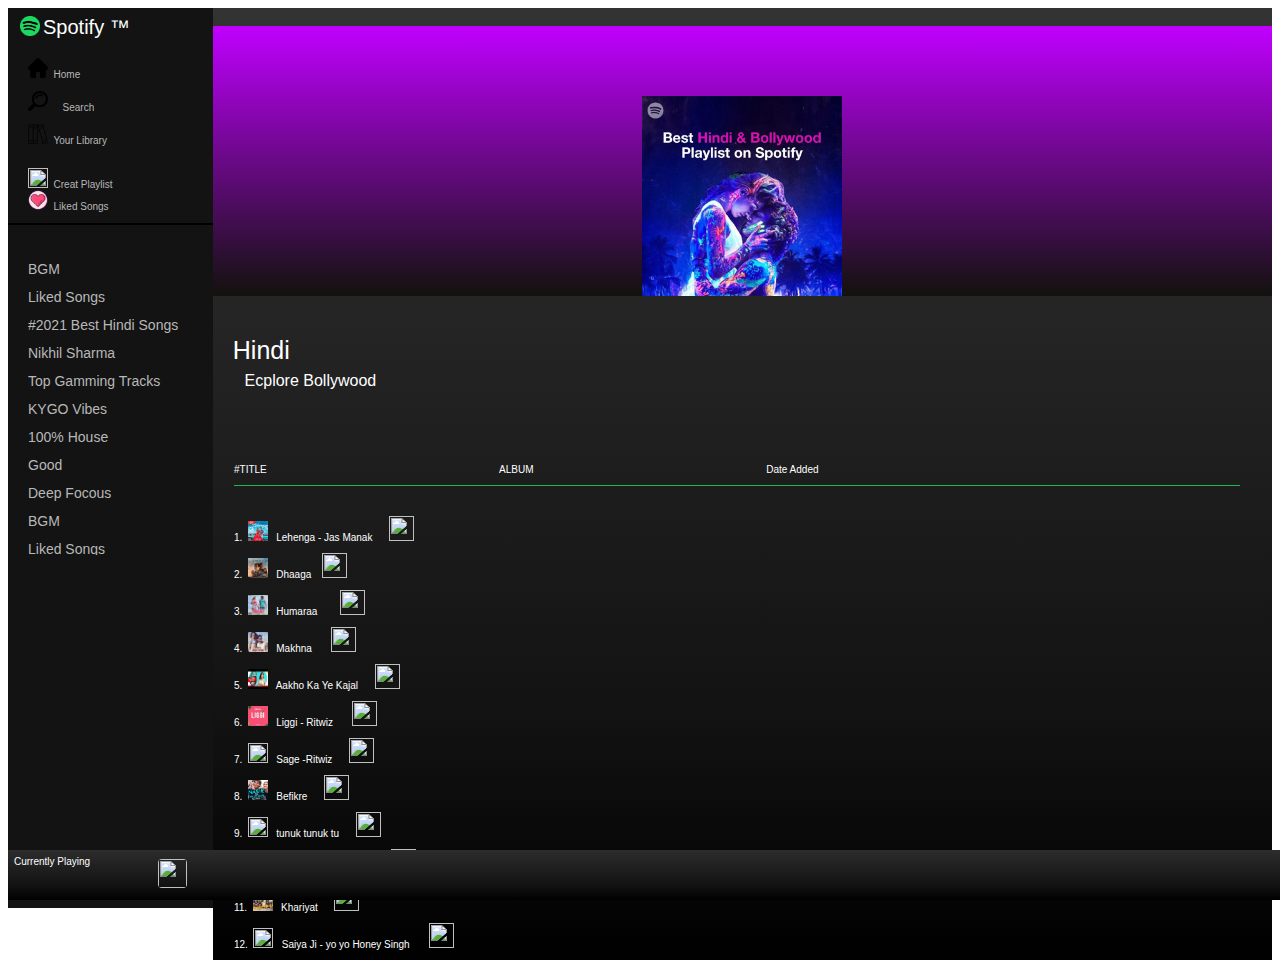
==== hindi.html @ 4a69138f "Add files via upload" ====
<html>
  <head>
    <title>Nikhil Spotify Search</title>
    <link rel="stylesheet" href="hindi.css" />
  </head>
  <body>
    <div class="navigation">
      <div class="logo">
        <img id="spot_logo" height="45px" width="45px" src="circle-cropped.png" />
      </div>
      <div class="heading">Spotify &#8482;</div>
      <div class="nav_content1">
       <img height="20px" width="20px" src="home.png" /><a href="index.html" id="home">&nbsp Home</a><br /><br />
        <img height="20px" width="20px" src="magnifier.png" /><a href="search.html" id="search_btn" >&nbsp Search</a><br /><br />
        <img height="20px" width="20px" src="books.png" /><a href="lib.html" id="lib_btn" >&nbsp Your Library</a><br /><br /><br />
        <img height="20px" width="20px" src="plus.png" /><a href="file.html">&nbsp Creat Playlist</a><br />
        <img height="20px" width="20px" src="love.png" /><a href="file.html">&nbsp Liked Songs</a><br /><br />
      </div>
      <div class="horicontal_line"></div>
      <div class="nav_content2">
        <a >BGM</a><br />
        <a >Liked Songs</a><br />
        <a >#2021 Best Hindi Songs</a><br />
        <a >Nikhil Sharma</a><br />
        <a >Top Gamming Tracks</a><br />
        <a >KYGO Vibes</a><br />
        <a >100% House</a><br />
        <a >Good</a><br />
        <a >Deep Focous</a><br />
        <a >BGM</a><br />
        <a >Liked Songs</a><br />
        <a >#2021 Best Hindi Songs</a><br />
        <a >Nikhil Sharma</a><br />
        <a >Top Gamming Tracks</a><br />
        <a >KYGO Vibes</a><br />
        <a >100% House</a><br />
        <a >Good</a><br />
        <a >Deep Focous</a><br />
      </div>
      <br /><br />
    </div>
    <div class="main_body">
      <br><div class="search_babkground"><center><img id="search_babkground_image" src="hindilogo.jpg"></center></div>
      <div class="home_hed">
        Hindi
      </div>
      <div class="sub_title">
       Ecplore Bollywood
      </div>
      <div class="songs">
        <div class="songs_hed">
          <img id="playbtn" >
           <img  id="stopbtn">
        </div>
          <div class="songs_playbody">
           #TITLE &emsp; &emsp; &emsp; &emsp; &emsp; &emsp; &emsp; &emsp; &emsp; &emsp; &emsp; &emsp;  &emsp; &emsp; &emsp; &emsp; &emsp; &emsp;
           ALBUM  &emsp; &emsp; &emsp; &emsp; &emsp; &emsp; &emsp; &emsp; &emsp; &emsp; &emsp; &emsp;  &emsp; &emsp; &emsp; &emsp; &emsp; &emsp;
           Date Added &emsp; &emsp; &emsp; &emsp; &emsp; &emsp; &emsp;&emsp; &emsp; &emsp; &emsp;&emsp; &emsp; &emsp; &emsp;
           
           <div class="line3"></div>
           <div class="songs_play">
             <br>
           1.&nbsp; <img  height="35px" width="35px" id="song_imglist" src="lehenga.jpg"> &nbsp; <a  id="s1">Lehenga - Jas Manak</a>&nbsp &nbsp&nbsp &nbsp<img  height="25px" width="25px" id="stop1" src="pausee.png"><span id="plai1" ></span><audio id="s11" src="lehenga.mp3" type="audip/mp3" ></audio><br> 
           2.&nbsp; <img  height="35px" width="35px" id="song_imglist" src="dhaaaga.jpg"> &nbsp;  <a  id="s2">Dhaaga </a> &nbsp &nbsp<img  height="25px" width="25px" id="stop2" src="pausee.png">&nbsp; &nbsp;&nbsp;&nbsp;<span id="plai2"></span><audio id="s22" src="dhaaga.mp3" type="audip/mp3" ></audio><br>
           3.&nbsp; <img  height="35px" width="35px" id="song_imglist" src="humraa.jpg"> &nbsp;  <a  id="s3">Humaraa</a> &nbsp &nbsp &nbsp &nbsp<img  height="25px" width="25px" id="stop3" src="pausee.png">&nbsp; &nbsp;&nbsp;&nbsp;<span id="plai3" ></span><audio id="s33" src="humraa.mp3" type="audip/mp3"></audio><br>
           4.&nbsp; <img  height="35px" width="35px" id="song_imglist" src="makhna.jpg"> &nbsp;  <a  id="s4">Makhna</a>&nbsp &nbsp &nbsp &nbsp<img  height="25px" width="25px" id="stop4" src="pausee.png">&nbsp; &nbsp;&nbsp;&nbsp;<span id="plai4" ></span><audio id="s44" src="makhna.mp3" type="audip/mp3"></audio><br>
           5.&nbsp; <img  height="35px" width="35px" id="song_imglist" src="aakhokayekajal.jpg"> &nbsp;  <a  id="s5">Aakho Ka Ye Kajal</a>&nbsp &nbsp&nbsp &nbsp<img  height="25px" width="25px" id="stop5" src="pausee.png">&nbsp; &nbsp;&nbsp;&nbsp;<span id="plai5" ></span><audio id="s55" src="aakho ka ye kajal.mp3" type="audip/mp3"></audio><br>
           6.&nbsp; <img  height="35px" width="35px" id="song_imglist" src="liggi.jpg"> &nbsp;  <a  id="s6">Liggi - Ritwiz</a>&nbsp &nbsp &nbsp &nbsp<img  height="25px" width="25px" id="stop6" src="pausee.png">&nbsp; &nbsp;&nbsp;&nbsp;<span id="plai6" ></span><audio id="s66" src="liggi.mp3" type="audip/mp3"></audio><br>
           7.&nbsp; <img  height="35px" width="35px" id="song_imglist" src="sage.jpg"> &nbsp;  <a  id="s7">Sage -Ritwiz</a>&nbsp &nbsp&nbsp &nbsp<img  height="25px" width="25px" id="stop7" src="pausee.png">&nbsp; &nbsp;&nbsp;&nbsp;<span id="plai7" ></span><audio id="s77" src="sage.mp3" type="audip/mp3"></audio><br>
           8.&nbsp; <img  height="35px" width="35px" id="song_imglist" src="befikre.jpg"> &nbsp;  <a id="s8">Befikre</a>&nbsp &nbsp&nbsp &nbsp<img  height="25px" width="25px" id="stop8" src="pausee.png">&nbsp; &nbsp;&nbsp;&nbsp;<span id="plai8" ></span><audio id="s88" src="befikre.mp3" type="audip/mp3" ></audio><br>
           9.&nbsp; <img  height="35px" width="35px" id="song_imglist" src="tunuk tunuk.jpg"> &nbsp;  <a id="s9">tunuk tunuk tu</a>&nbsp &nbsp&nbsp &nbsp<img  height="25px" width="25px" id="stop9" src="pausee.png">&nbsp; &nbsp;&nbsp;&nbsp;<span id="plai9" ></span><audio id="s99" src="tunuk tunuk.mp3" type="audip/mp3" ></audio><br>
           10.&nbsp; <img  height="35px" width="35px" id="song_imglist" src="tujsenaraaz.jpg"> &nbsp; <a  id="s10">Tujse Naraaz Jindigi </a>&nbsp &nbsp&nbsp &nbsp<img  height="25px" width="25px" id="stop10" src="pausee.png">&nbsp; &nbsp;&nbsp;&nbsp;<span id="plai10" ></span><audio id="s100" src="tujse naraaz.mp3" type="audip/mp3" ></audio><br>
           11.&nbsp; <img  height="35px" width="35px" id="song_imglist" src="khariyat.jpg"> &nbsp; <a  id="s11">Khariyat</a>&nbsp &nbsp&nbsp &nbsp<img  height="25px" width="25px" id="stop11" src="pausee.png"> &nbsp; &nbsp;&nbsp;&nbsp;<span id="plai11" ></span><audio id="s111" src="khariyat.mp3" type="audip/mp3" ></audio><br>
           12.&nbsp; <img  height="35px" width="35px" id="song_imglist" src="saiyaji.jpg"> &nbsp; <a  id="s12" >Saiya Ji - yo yo Honey Singh</a> &nbsp &nbsp&nbsp &nbsp<img  height="25px" width="25px" id="stop12" src="pausee.png">&nbsp; &nbsp;&nbsp;&nbsp;<span id="plai12" ></span><audio id="s112" src="saiyaji.mp3" type="audip/mp3" ></audio><br>
          </div>
          </div>
        </div>
      </div>
    </div>
    <div class="bottom_bar">
     <div class="bottom_body">
       <div id="bottom_hed">
         Currently Playing<br>
       </div>
       <span class="current_name" id="live_name"></span>
       <img id="current_song_image" height="50px" width="50px" src="spotify.png" >
     </div>
    </div>
  </body>
  <script src="hindi.js"></script>
</html>
---- hindi.css ----
@media only screen 
        and (min-width :1370px)  {

.navigation a:hover
{
    color: rgb(255, 255, 255);
}
.navigation
{ 

  background-color: rgb(26, 26, 26);
  width: 18%;
  position: fixed;
  height: 100%;
}
.navigation a{
  color: rgb(184, 184, 184);
  text-decoration: none;
}
.navigation a:hover,.nav_content2 a:hover
{
    color: rgb(255, 255, 255);
}
.heading
{
    font-size: 40px;
    color: white;
    margin-top: -45px;
    margin-left: 70px;
    font-family: 'Franklin Gothic Medium', 'Arial Narrow', Arial, sans-serif;
}
.line
{
    border-left: 4px solid black;;
    height: 100%;
    position: absolute;
    left: 100%;
    top: 1%;
}
.nav_content1
{
    font-family: 'Gill Sans', 'Gill Sans MT', Calibri, 'Trebuchet MS', sans-serif;
    font-size: 15px;
    margin-top: 24px;
    margin-left: 25px;
}
.horicontal_line
{
    border-top: 2px solid black;
    width: 100%;
}
.nav_content2 
{
    line-height: 2em;
    margin-top: 30px;
    margin-left: 20px;
    color: rgb(156, 156, 156);
    font-family: 'Franklin Gothic Medium', 'Arial Narrow', Arial, sans-serif;
    font-size: 14px;
    overflow-y: scroll;
    width: 90%;
    height: 300px;
}
::-webkit-scrollbar {
width: 10px;
height: 10px;
}
::-webkit-scrollbar-track {
/* box-shadow: inset 0 0 10px rgb(129, 129, 129); */
border-radius: 10px;
}

::-webkit-scrollbar-thumb {
border-radius: 10px;
background: rgb(177, 177, 177); 
box-shadow: inset 0 0 6px rgba(0,0,0,0.5); 
}

::-webkit-scrollbar-thumb:hover {
background: #292929;
}
.main_body
{
    background-image: linear-gradient(to bottom, #333333, #282828, #1d1d1d, #121212, #000000);
    margin-left: 18.15%;
    align-items: center;
    float: center;
    height: fit-conte;
    top: 90%;
}
.upgrade
{
    font-family: 'Gill Sans', 'Gill Sans MT', Calibri, 'Trebuchet MS', sans-serif;
    font-size: 18;
    margin-left: 10px;
    color: #1DB954
}
.logo
{
    margin-left: 6%;
    margin-top: 4%;
}
.input
{
    color: #292929;
}
#home:active
{
    background-color: rgba(160, 160, 160, 0.356);
    border-radius: 10px;
    padding:  9px;
}
#search_btn
{

    border-radius: 10px;
    padding:  9px;
    
}
#lib_btn:active
{
    background-color: rgba(160, 160, 160, 0.356);
    border-radius: 10px;
    padding:  9px;
    
}

#search
{
    background-color: rgba(160, 160, 160, 0.356);
    border-radius: 10px;
    padding:  9px;
}
#lib
{
    background-color: rgba(160, 160, 160, 0.356);
    border-radius: 10px;
    padding:  9px;
}
.home_hed
{
    color: white;
    font-family: 'Franklin Gothic Medium', 'Arial Narrow', Arial, sans-serif;
    font-size: 25px;
    margin-top: 40px;
    margin-left: 20px;
}
.sub_title
{
    color: white;
    font-family: -apple-system, BlinkMacSystemFont, 'Segoe UI', Roboto, Oxygen, Ubuntu, Cantarell, 'Open Sans', 'Helvetica Neue', sans-serif;
    padding-left: 3%;
    line-height: 2em;
}
.music_1body
{
    height: 230px;
    position: absolute;
    background-color: rgb(75, 75, 75);
    width: 190px;
    color: aliceblue;
    font-family: 'Franklin Gothic Medium', 'Arial Narrow', Arial, sans-serif;
    font-size: 250%;
    border-radius: 2%;
    margin: 3% 2% 1% 3%;
}
.music1_img
{
    padding-top: 7%;
}
.music_2body
{
    height: 230px;
    position: absolute;
    background-color: rgb(75, 75, 75);
    width: 190px;
    color: aliceblue;
    font-family: 'Franklin Gothic Medium', 'Arial Narrow', Arial, sans-serif;
    font-size: 250%;
    border-radius: 2%;
    margin: 3% 0% 0% 18%;
}
.music2_img
{
    padding-top: 7%;
}
.music_3body
{
    height: 230px;
    position: absolute;
    background-color: rgb(75, 75, 75);
    width: 190px;
    color: aliceblue;
    font-family: 'Franklin Gothic Medium', 'Arial Narrow', Arial, sans-serif;
    font-size: 250%;
    border-radius: 2%;
    margin: 3% 0% 0% 33%;
}
.music3_img
{
    padding-top: 7%;
}
.music_4body
{
    height: 230px;
    position: absolute;
    background-color: rgb(75, 75, 75);
    width: 190px;
    color: aliceblue;
    font-family: 'Franklin Gothic Medium', 'Arial Narrow', Arial, sans-serif;
    font-size: 250%;
    border-radius: 2%;
    margin: 3% 0% 0% 48%;
}
.music4_img
{
    padding-top: 7%;
}
.music_5body
{
    height: 230px;
    position: absolute;
    background-color: rgb(75, 75, 75);
    width: 190px;
    color: aliceblue;
    font-family: 'Franklin Gothic Medium', 'Arial Narrow', Arial, sans-serif;
    font-size: 250%;
    border-radius: 2%;
    margin: 3% 0% 0% 63%;
}
.music5_img
{
    padding-top: 7%;
}
.music_5body:hover,.music_4body:hover,.music_3body:hover,.music_2body:hover,.music_1body:hover
{
    background-color: rgb(22, 22, 22);
}
.prium
{
    color: white;
    font-size: 13px;
}
.upbutton
{
    text-align: right;
    padding-right: 2%;
}
.songs_hed
{
    color: white;
    font-family: 'Franklin Gothic Medium', 'Arial Narrow', Arial, sans-serif;
    margin-right: 4%;
    font-size: 50px;
    margin-left: 3%;
}
.songs_playbody
{
    height: 130%;
    width: 95%;
    color: white;
    font-family: 'Franklin Gothic Medium', 'Arial Narrow', Arial, sans-serif;
    margin-right: 4%;
    margin-left: 2%;
    font-size: 15px;
    
}
.line3
{
    border-top: 1px solid #1DB954;
     position: relative;
}
.songs_playbody{
    line-height: 3em;;
}
#playbtn
{
    cursor: pointer;
}
.songs_play a
{
    text-decoration: none;
    color: white;
    cursor: pointer;
    
}
#stopbtn
{
    cursor: pointer;
}
#stop1,#stop2,#stop3,#stop4,#stop5,#stop6,#stop7,#stop8,#stop9,#stop10,#stop11
{
    cursor: pointer;
}
#plai1,#plai2,#plai3,#plai4,#plai5,#plai6,#plai7,#plai8,#plai9,#plai10,#plai11,#plai12
{
    color: rgb(0, 161, 126);
    font-size: 4px;
}
.bottom_body
{
    height: 75px;
    width: 100%;
    /* background-color: rgb(41, 41, 41); */
    background: linear-gradient(0deg, #000000, #060606, #0c0c0c, #111111, #151515, #181818, #1c1c1c, #1f1f1f, #222222, #262626, #292929, #2d2d2d);
    position: fixed;
    bottom: 0;
}
#bottom_hed
{
    color: white;
    font-family: 'Franklin Gothic Medium', 'Arial Narrow', Arial, sans-serif;
    font-size: 15px;
    margin-top: 6px;
    margin-left: 6px;
}
#current_song_image
{
    margin-left: 150px;
    margin-top: -8px;
    border-radius: 4px;
}
.current_name
{
  margin-left: 220px;
  margin-top: -4px;
  position: absolute;
  color: white;
  font-family: Arial, Helvetica, sans-serif;
  font-size: 13px;
  line-height: 1.5em;
}
.search_babkground
{
    width: 100%;
    background: rgb(18,18,13);
    background: linear-gradient(0deg, rgba(18,18,13,1) 0%, rgba(192,0,255,1) 100%);
    position: relative;
    height: 25%;
}
#search_babkground_image
{
    height: 200px;
    width: 200px;
    
    margin-top: 70px;
}
        }
















@media only screen 
        and (min-width :0px) and (max-width : 1370px) {


.navigation a:hover
{
    color: rgb(255, 255, 255);
} 
 .navigation
{ 
  background-color: rgb(19, 19, 19);
  width: 16%;
  position: fixed;
  height: 100%;
} 
.navigation a{
  color: rgb(184, 184, 184);
  text-decoration: none;
}
.navigation a:hover,.nav_content2 a:hover
{
    color: rgb(255, 255, 255);
}
.heading
{
    font-size: 20px;
    color: white;
    margin-top: -20px;
    margin-left: 35px;
    font-family: 'Franklin Gothic Medium', 'Arial Narrow', Arial, sans-serif;
}
#spot_logo
{
    height: 20px;
    width: 20px;
}
.nav_content2 a{
    cursor: pointer;
}
.line
{
    border-left: 4px solid black;;
    height: 100%;
    position: absolute;
    left: 100%;
    top: 1%;
}
#spot_logo
{
    height: 20px;
    width: 20px;
}
 .nav_content1
{
    font-family: 'Gill Sans', 'Gill Sans MT', Calibri, 'Trebuchet MS', sans-serif;
    font-size: 10px;
    margin-top: 19px;
    margin-left: 20px;
} 

.horicontal_line
{
    border-top: 2px solid black;
    width: 100%;
}
    .nav_content2 
    {
        line-height: 2em;
        margin-top: 30px;
        margin-left: 20px;
        color: rgb(156, 156, 156);
        font-family: 'Franklin Gothic Medium', 'Arial Narrow', Arial, sans-serif;
        font-size: 14px;
        overflow-y: scroll;
        width: 90%;
        height: 300px;
    }
 overflow-y: scroll;
::-webkit-scrollbar {
width: 10px;
height: 10px;
}

::-webkit-scrollbar-track {
border-radius: 10px;
}

::-webkit-scrollbar-thumb {
border-radius: 10px;
background: rgb(177, 177, 177); 
box-shadow: inset 0 0 6px rgba(0,0,0,0.5); 
}

::-webkit-scrollbar-thumb:hover {
background: #292929;
}
.navigation a:hover,.nav_content2 a:hover
{
    color: rgb(255, 255, 255);
} 
.logo
{
    margin-left: 6%;
    margin-top: 4%;
}







.main_body
{
    background-image: linear-gradient(to bottom, #333333, #282828, #1d1d1d, #121212, #000000);
    margin-left:16.204%;
    width: auto;
    height: fit-content;
}
.upgrade
{
    font-family: 'Gill Sans', 'Gill Sans MT', Calibri, 'Trebuchet MS', sans-serif;
    font-size: 15;
    margin-left: 10px;
    color: #1DB954
}

.input
{
    color: #292929;
}
#home:active
{
    background-color: rgba(160, 160, 160, 0.356);
    border-radius: 10px;
    padding:  9px;
}
#search_btn
{
    border-radius: 10px;
    padding:  9px;
    
}
#lib_btn:active
{
    background-color: rgba(160, 160, 160, 0.356);
    border-radius: 10px;
    padding:  9px;
    
}

#search
{
    background-color: rgba(160, 160, 160, 0.356);
    border-radius: 10px;
    padding:  9px;
}
#lib
{
    background-color: rgba(160, 160, 160, 0.356);
    border-radius: 10px;
    padding:  9px;
}
.home_hed
{
    color: white;
    font-family: 'Franklin Gothic Medium', 'Arial Narrow', Arial, sans-serif;
    font-size: 25px;
    margin-top: 40px;
    margin-left: 20px;
}
.sub_title
{
    color: white;
    font-family: -apple-system, BlinkMacSystemFont, 'Segoe UI', Roboto, Oxygen, Ubuntu, Cantarell, 'Open Sans', 'Helvetica Neue', sans-serif;
    padding-left: 3%;
    line-height: 2em;
}
.music_1body
{
    height: 230px;
    position: absolute;
    background-color: rgb(75, 75, 75);
    width: 190px;
    color: aliceblue;
    font-family: 'Franklin Gothic Medium', 'Arial Narrow', Arial, sans-serif;
    font-size: 250%;
    border-radius: 2%;
    margin: 3% 2% 1% 3%;
}
.music1_img
{
    padding-top: 7%;
}
.music_2body
{
    height: 230px;
    position: absolute;
    background-color: rgb(75, 75, 75);
    width: 190px;
    color: aliceblue;
    font-family: 'Franklin Gothic Medium', 'Arial Narrow', Arial, sans-serif;
    font-size: 250%;
    border-radius: 2%;
    margin: 3% 0% 0% 18%;
}
.music2_img
{
    padding-top: 7%;
}
.music_3body
{
    height: 230px;
    position: absolute;
    background-color: rgb(75, 75, 75);
    width: 190px;
    color: aliceblue;
    font-family: 'Franklin Gothic Medium', 'Arial Narrow', Arial, sans-serif;
    font-size: 250%;
    border-radius: 2%;
    margin: 3% 0% 0% 33%;
}
.music3_img
{
    padding-top: 7%;
}
.music_4body
{
    height: 230px;
    position: absolute;
    background-color: rgb(75, 75, 75);
    width: 190px;
    color: aliceblue;
    font-family: 'Franklin Gothic Medium', 'Arial Narrow', Arial, sans-serif;
    font-size: 250%;
    border-radius: 2%;
    margin: 3% 0% 0% 48%;
}
.music4_img
{
    padding-top: 7%;
}
.music_5body
{
    height: 230px;
    position: absolute;
    background-color: rgb(75, 75, 75);
    width: 190px;
    color: aliceblue;
    font-family: 'Franklin Gothic Medium', 'Arial Narrow', Arial, sans-serif;
    font-size: 250%;
    border-radius: 2%;
    margin: 3% 0% 0% 63%;
}
.music5_img
{
    padding-top: 7%;
}
.music_5body:hover,.music_4body:hover,.music_3body:hover,.music_2body:hover,.music_1body:hover
{
    background-color: rgb(22, 22, 22);
}
.prium
{
    color: white;
    font-size: 13px;
}
.upbutton
{
    text-align: right;
    padding-right: 2%;
}
.songs_hed
{
    color: white;
    font-family: 'Franklin Gothic Medium', 'Arial Narrow', Arial, sans-serif;
    margin-right: 4%;
    font-size: 50px;
    margin-left: 3%;
}
.songs_playbody
{
    height: 100%;
    width: 95%;
    color: rgb(255, 255, 255);
    font-family: 'Franklin Gothic Medium', 'Arial Narrow', Arial, sans-serif;
    margin-right: 4%;
    margin-left: 2%;
    font-size: 10px;  
}
.line3
{
    border-top: 1px solid #1DB954;
     position: relative;
}
.songs_playbody{
    line-height: 3em;;
}
#song_imglist
{
    height: 20px;
    width: 20px;
}
#playbtn
{
    cursor: pointer;
}
.songs_play a
{
    text-decoration: none;
    color: white;
    cursor: pointer;
    
}
#stopbtn
{
    cursor: pointer;
}
#stop1,#stop2,#stop3,#stop4,#stop5,#stop6,#stop7,#stop8,#stop9,#stop10,#stop11
{
    cursor: pointer;
}
#plai1,#plai2,#plai3,#plai4,#plai5,#plai6,#plai7,#plai8,#plai9,#plai10,#plai11,#plai12
{
    color: rgb(0, 161, 126);
    font-size: 4px;
}
.bottom_body
{
    height: 50px;
    width: 100%;
    background: linear-gradient(0deg, #000000, #060606, #0c0c0c, #111111, #151515, #181818, #1c1c1c, #1f1f1f, #222222, #262626, #292929, #2d2d2d);
    position: fixed;
    bottom: 0;
} 
 #bottom_hed
{
    color: white;
    font-family: 'Franklin Gothic Medium', 'Arial Narrow', Arial, sans-serif;
    font-size: 10px;
    margin-top: 6px;
    margin-left: 6px;
} 
 #current_song_image
{
    margin-left: 150px;
    margin-top: -8px;
    border-radius: 4px;
    height:29px;
    width:29px;
}
.current_name
{
  margin-left: 220px;
  margin-top: -4px;
  position: absolute;
  color: white;
  font-family: Arial, Helvetica, sans-serif;
  font-size: 10px;
  line-height: 1.5em;
} 
.search_babkground
{
    background: rgb(18,18,13);
    background: linear-gradient(0deg, rgba(18,18,13,1) 0%, rgba(192,0,255,1) 100%);
    width: 100%;
    position: relative;
    height: 25%;
}
#search_babkground_image
{
    height: 200px;
    width: 200px;
    margin-top: 70px;
}
            

        }
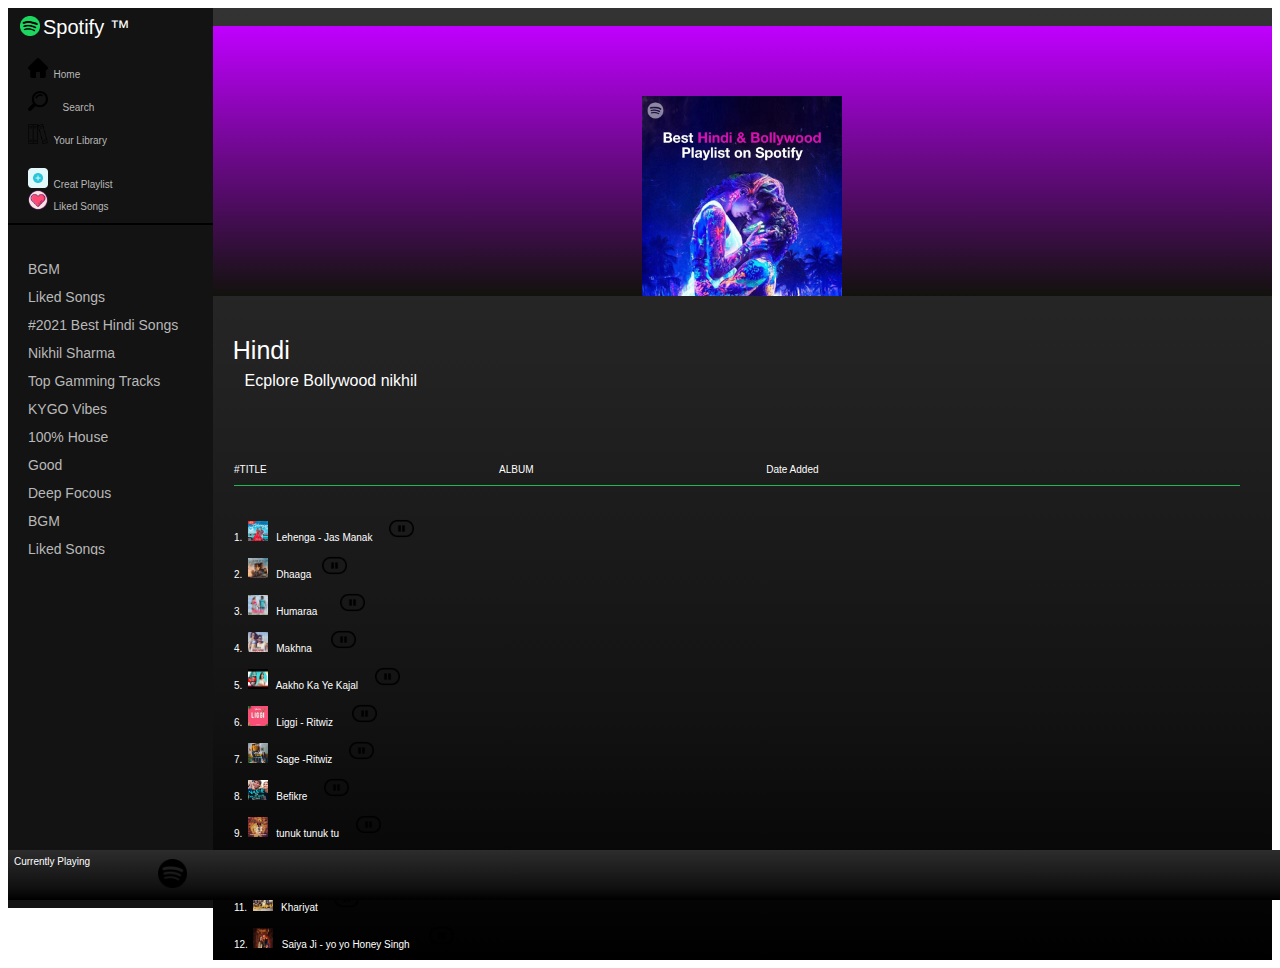
==== commit db36b345: "commit" ====
--- a/hindi.html
+++ b/hindi.html
@@ -2,6 +2,7 @@
   <head>
     <title>Nikhil Spotify Search</title>
     <link rel="stylesheet" href="hindi.css" />
+    <link rel="icon" href="windowicon.png">
   </head>
   <body>
     <div class="navigation">
@@ -45,7 +46,7 @@
         Hindi
       </div>
       <div class="sub_title">
-       Ecplore Bollywood
+       Ecplore Bollywood nikhil
       </div>
       <div class="songs">
         <div class="songs_hed">
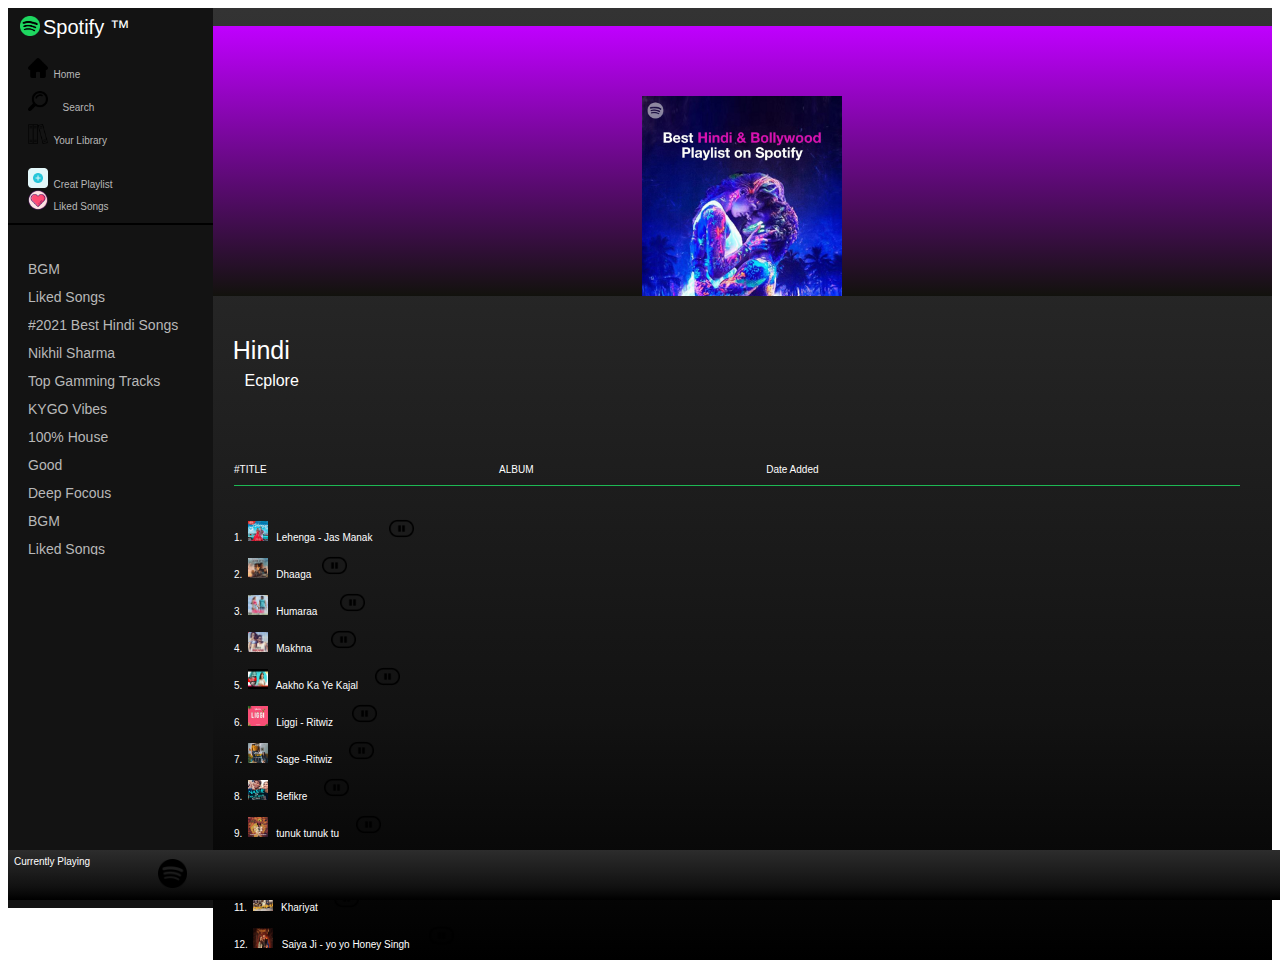
==== commit 209c50ef: "commit" ====
--- a/hindi.html
+++ b/hindi.html
@@ -38,7 +38,7 @@
         <a >Good</a><br />
         <a >Deep Focous</a><br />
       </div>
-      <br /><br />
+      <br /><br/>
     </div>
     <div class="main_body">
       <br><div class="search_babkground"><center><img id="search_babkground_image" src="hindilogo.jpg"></center></div>
@@ -46,7 +46,7 @@
         Hindi
       </div>
       <div class="sub_title">
-       Ecplore Bollywood nikhil
+       Ecplore 
       </div>
       <div class="songs">
         <div class="songs_hed">
